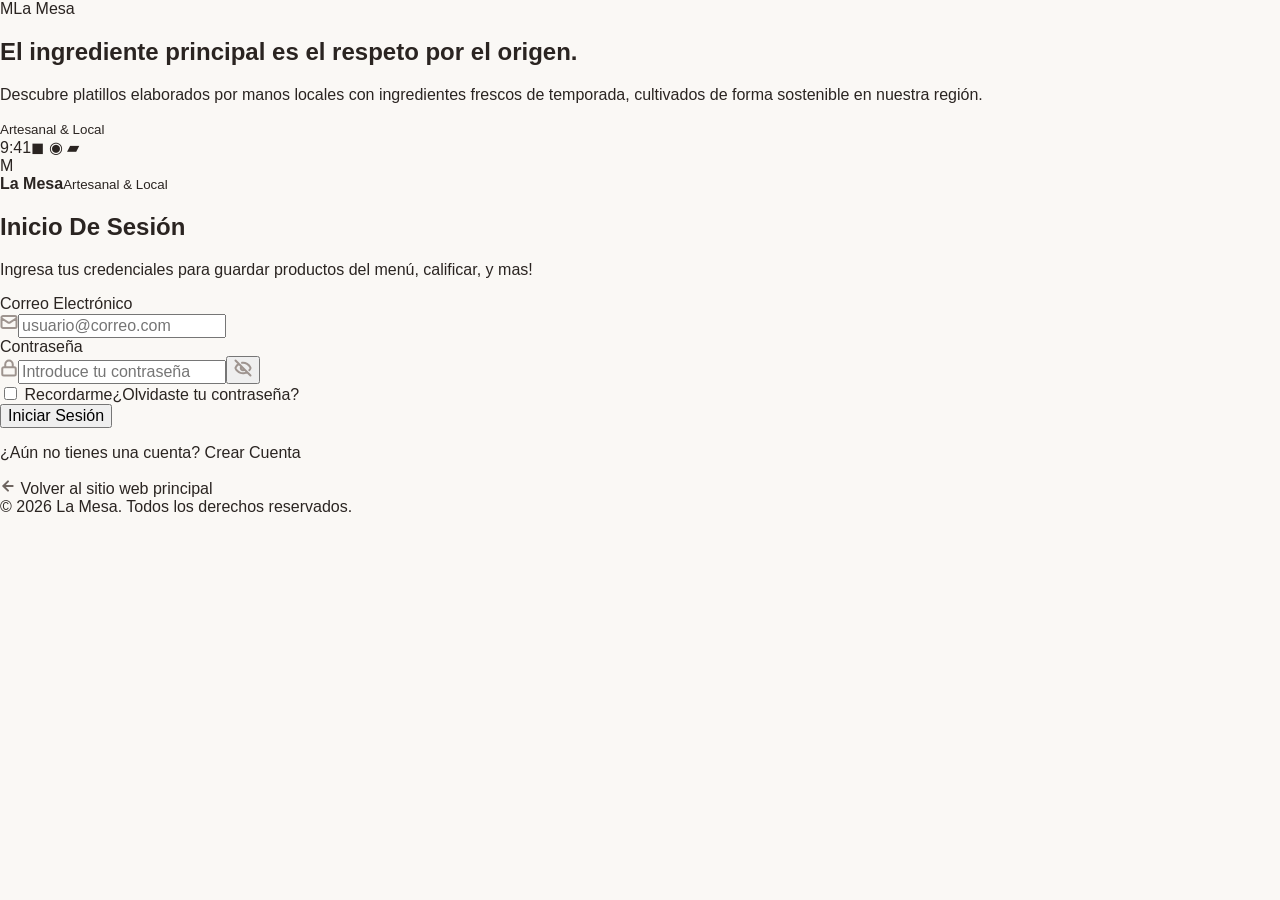
==== index.html @ f8c12e64 "first commit" ====
<!doctype html>

<html lang="es">

  <head>

    <meta charset="UTF-8" />

    <meta http-equiv="refresh" content="0; url=paginas/inicio-sesion/inicio-sesion.html" />

    <title>La Mesa</title>

  </head>

  <body>

    <p>Redirigiendo a <a href="paginas/inicio-sesion/inicio-sesion.html">Inicio de sesión</a>...</p>

  </body>

</html>
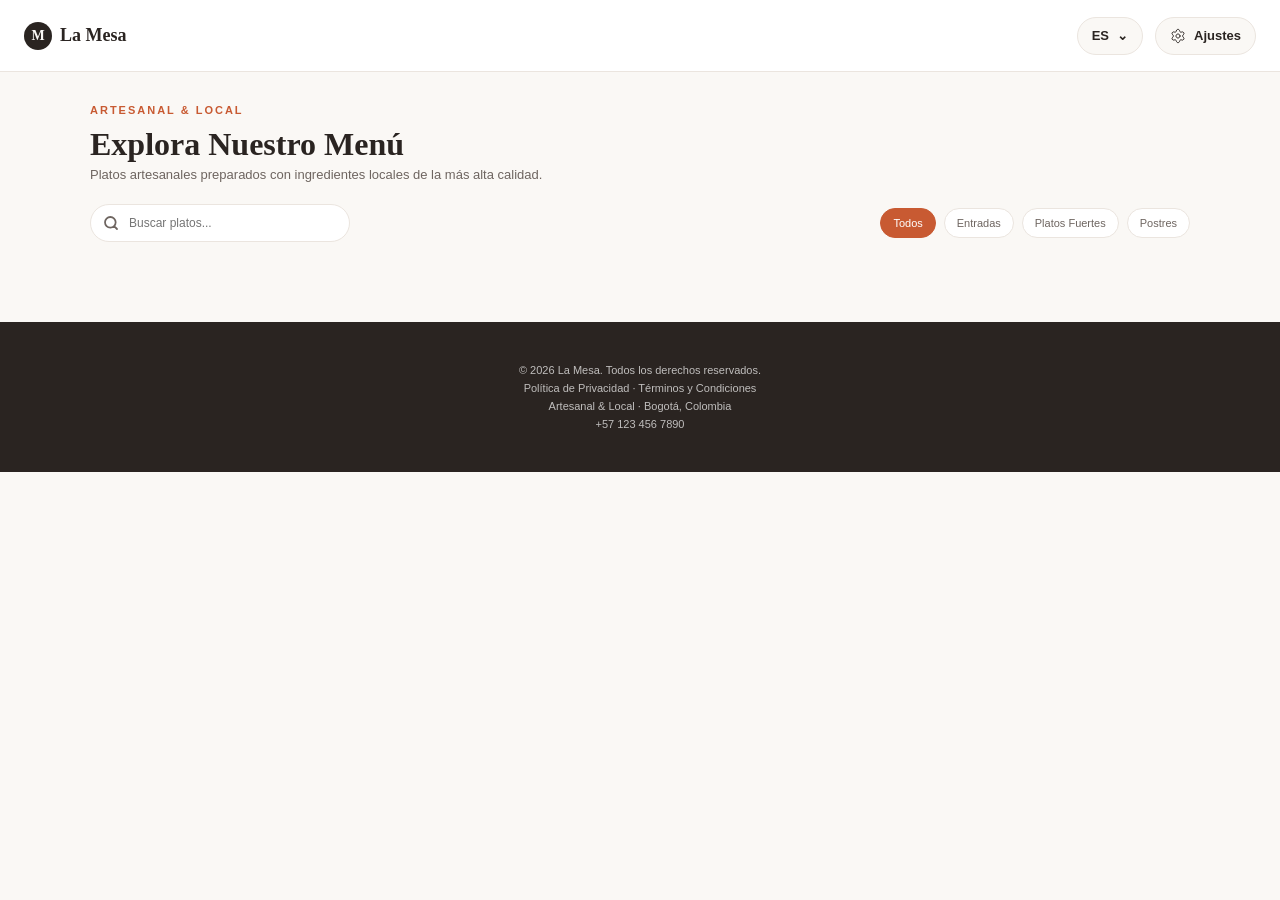
==== commit b4c290cf: "Figma a VS" ====
--- a/index.html
+++ b/index.html
@@ -6,7 +6,7 @@
 
     <meta charset="UTF-8" />
 
-    <meta http-equiv="refresh" content="0; url=paginas/inicio-sesion/inicio-sesion.html" />
+    <meta http-equiv="refresh" content="0; url=paginas/principal/principal.html" />
 
     <title>La Mesa</title>
 
@@ -14,7 +14,7 @@
 
   <body>
 
-    <p>Redirigiendo a <a href="paginas/inicio-sesion/inicio-sesion.html">Inicio de sesión</a>...</p>
+    <p>Redirigiendo a <a href="paginas/principal/principal.html">La página principal</a>...</p>
 
   </body>
 
